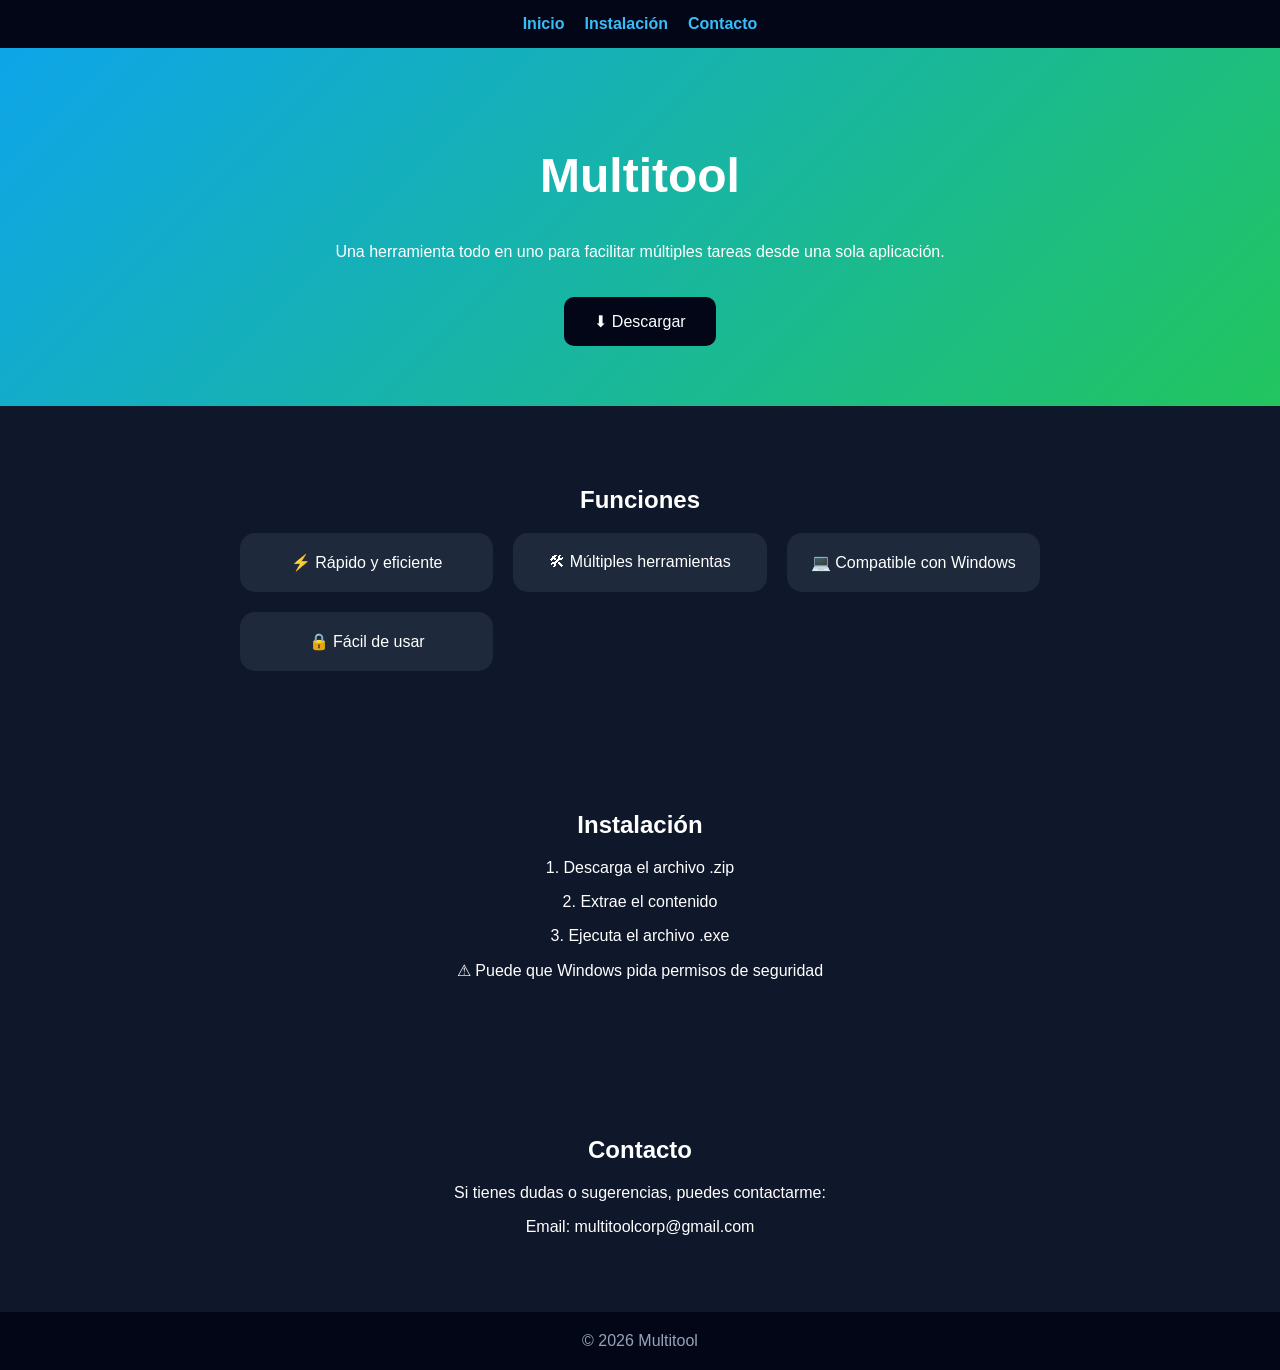
==== index.html @ 6abc8705 "Update index.html" ====
<!DOCTYPE html>
<html lang="es">
<head>
<meta charset="UTF-8">
<meta name="viewport" content="width=device-width, initial-scale=1.0">
<title>Multitool</title>

<style>
body {
    margin: 0;
    font-family: Arial, sans-serif;
    background: #0f172a;
    color: white;
}

/* NAVBAR */
nav {
    display: flex;
    justify-content: center;
    gap: 20px;
    background: #020617;
    padding: 15px;
    position: sticky;
    top: 0;
}
nav a {
    color: #38bdf8;
    text-decoration: none;
    font-weight: bold;
}

/* SECCIONES */
section {
    padding: 60px 20px;
    text-align: center;
}

/* HERO */
.hero {
    background: linear-gradient(135deg, #0ea5e9, #22c55e);
}
.hero h1 {
    font-size: 3em;
}
.btn {
    display: inline-block;
    margin-top: 20px;
    padding: 15px 30px;
    background: #020617;
    color: white;
    text-decoration: none;
    border-radius: 10px;
}

/* CARDS */
.cards {
    display: grid;
    grid-template-columns: repeat(auto-fit, minmax(200px, 1fr));
    gap: 20px;
    max-width: 800px;
    margin: auto;
}
.card {
    background: #1e293b;
    padding: 20px;
    border-radius: 15px;
}

/* FOOTER */
footer {
    text-align: center;
    padding: 20px;
    background: #020617;
    color: #94a3b8;
}
</style>
</head>

<body>

<!-- NAV -->
<nav>
    <a href="#inicio">Inicio</a>
    <a href="#instalacion">Instalación</a>
    <a href="#contacto">Contacto</a>
</nav>

<!-- MAIN -->
<section id="inicio" class="hero">
    <h1>Multitool</h1>
    <p>Una herramienta todo en uno para facilitar múltiples tareas desde una sola aplicación.</p>
    <a class="btn" href="multitool.zip">⬇ Descargar</a>
</section>

<!-- CARACTERISTICAS -->
<section>
    <h2>Funciones</h2>
    <div class="cards">
        <div class="card">⚡ Rápido y eficiente</div>
        <div class="card">🛠 Múltiples herramientas</div>
        <div class="card">💻 Compatible con Windows</div>
        <div class="card">🔒 Fácil de usar</div>
    </div>
</section>

<!-- INSTALACION -->
<section id="instalacion">
    <h2>Instalación</h2>
    <p>1. Descarga el archivo .zip</p>
    <p>2. Extrae el contenido</p>
    <p>3. Ejecuta el archivo .exe</p>
    <p>⚠ Puede que Windows pida permisos de seguridad</p>
</section>

<!-- CONTACTO -->
<section id="contacto">
    <h2>Contacto</h2>
    <p>Si tienes dudas o sugerencias, puedes contactarme:</p>
    <p>Email: multitoolcorp@gmail.com</p>
</section>

<footer>
    © 2026 Multitool
</footer>

</body>
</html>
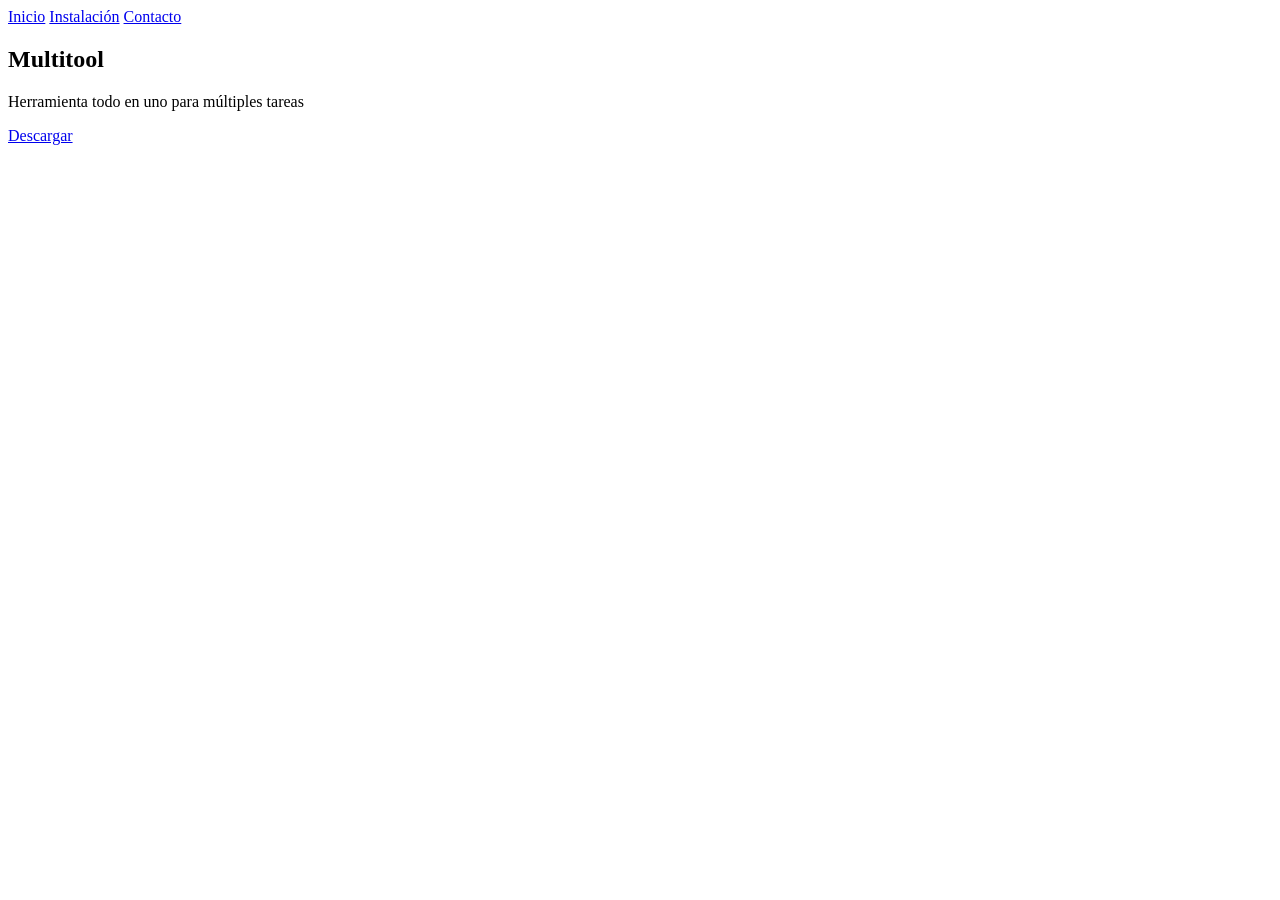
==== commit d2415bc1: "Update index.html" ====
--- a/index.html
+++ b/index.html
@@ -5,123 +5,24 @@
 <meta name="viewport" content="width=device-width, initial-scale=1.0">
 <title>Multitool</title>
 
-<style>
-body {
-    margin: 0;
-    font-family: Arial, sans-serif;
-    background: #0f172a;
-    color: white;
-}
-
-/* NAVBAR */
-nav {
-    display: flex;
-    justify-content: center;
-    gap: 20px;
-    background: #020617;
-    padding: 15px;
-    position: sticky;
-    top: 0;
-}
-nav a {
-    color: #38bdf8;
-    text-decoration: none;
-    font-weight: bold;
-}
-
-/* SECCIONES */
-section {
-    padding: 60px 20px;
-    text-align: center;
-}
-
-/* HERO */
-.hero {
-    background: linear-gradient(135deg, #0ea5e9, #22c55e);
-}
-.hero h1 {
-    font-size: 3em;
-}
-.btn {
-    display: inline-block;
-    margin-top: 20px;
-    padding: 15px 30px;
-    background: #020617;
-    color: white;
-    text-decoration: none;
-    border-radius: 10px;
-}
-
-/* CARDS */
-.cards {
-    display: grid;
-    grid-template-columns: repeat(auto-fit, minmax(200px, 1fr));
-    gap: 20px;
-    max-width: 800px;
-    margin: auto;
-}
-.card {
-    background: #1e293b;
-    padding: 20px;
-    border-radius: 15px;
-}
-
-/* FOOTER */
-footer {
-    text-align: center;
-    padding: 20px;
-    background: #020617;
-    color: #94a3b8;
-}
-</style>
+<link rel="stylesheet" href="css/styles.css">
+<link rel="icon" href="img/icono.png">
 </head>
 
 <body>
 
-<!-- NAV -->
 <nav>
-    <a href="#inicio">Inicio</a>
-    <a href="#instalacion">Instalación</a>
-    <a href="#contacto">Contacto</a>
+    <a href="index.html">Inicio</a>
+    <a href="instalacion.html">Instalación</a>
+    <a href="contacto.html">Contacto</a>
 </nav>
 
-<!-- MAIN -->
-<section id="inicio" class="hero">
+<section class="hero">
     <h1>Multitool</h1>
-    <p>Una herramienta todo en uno para facilitar múltiples tareas desde una sola aplicación.</p>
-    <a class="btn" href="multitool.zip">⬇ Descargar</a>
+    <p>Herramienta todo en uno para múltiples tareas</p>
+    <a class="btn" href="multitool.zip">Descargar</a>
 </section>
 
-<!-- CARACTERISTICAS -->
-<section>
-    <h2>Funciones</h2>
-    <div class="cards">
-        <div class="card">⚡ Rápido y eficiente</div>
-        <div class="card">🛠 Múltiples herramientas</div>
-        <div class="card">💻 Compatible con Windows</div>
-        <div class="card">🔒 Fácil de usar</div>
-    </div>
-</section>
-
-<!-- INSTALACION -->
-<section id="instalacion">
-    <h2>Instalación</h2>
-    <p>1. Descarga el archivo .zip</p>
-    <p>2. Extrae el contenido</p>
-    <p>3. Ejecuta el archivo .exe</p>
-    <p>⚠ Puede que Windows pida permisos de seguridad</p>
-</section>
-
-<!-- CONTACTO -->
-<section id="contacto">
-    <h2>Contacto</h2>
-    <p>Si tienes dudas o sugerencias, puedes contactarme:</p>
-    <p>Email: multitoolcorp@gmail.com</p>
-</section>
-
-<footer>
-    © 2026 Multitool
-</footer>
-
+<script src="js/app.js"></script>
 </body>
 </html>
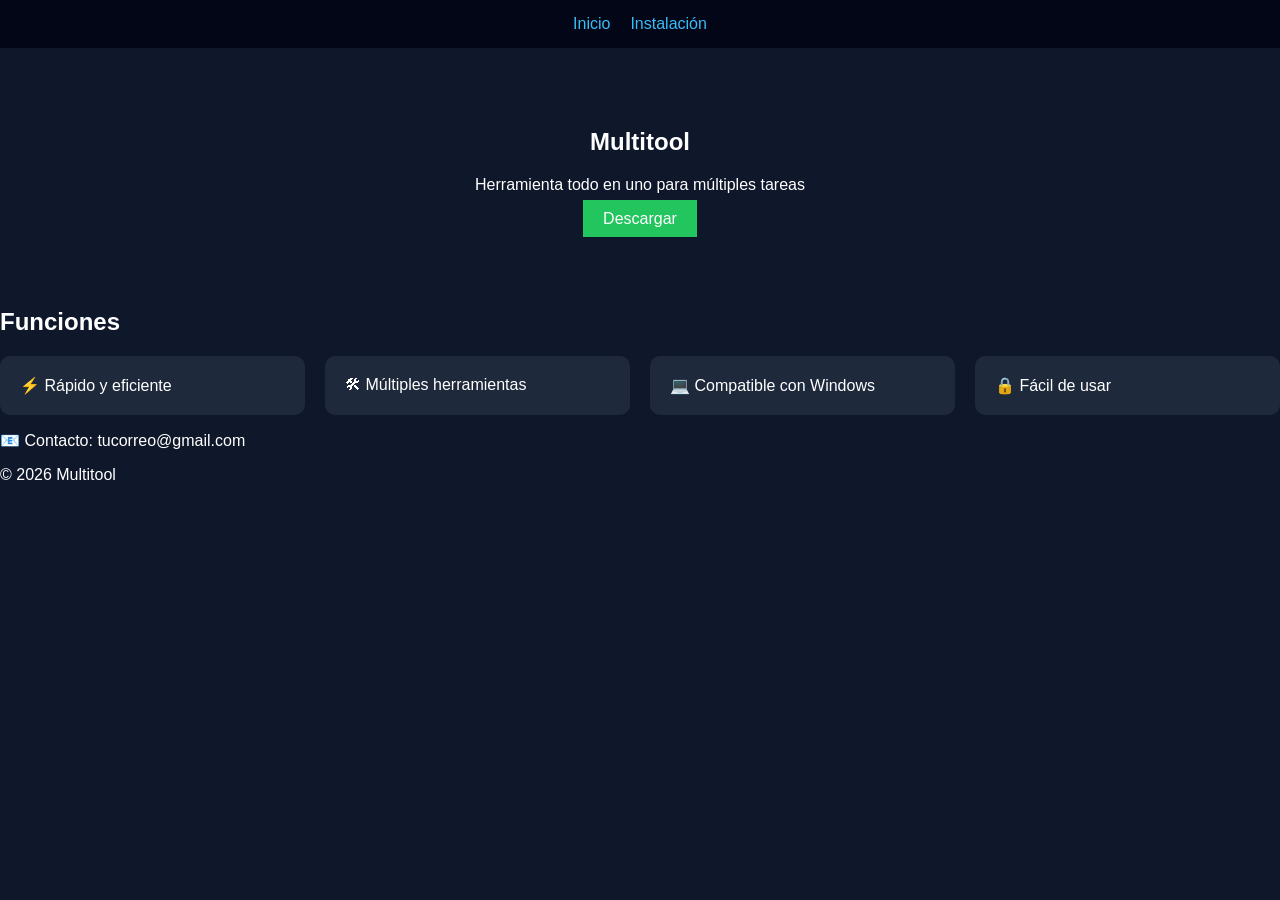
==== commit 37f928fe: "Update index.html" ====
--- a/index.html
+++ b/index.html
@@ -14,7 +14,6 @@
 <nav>
     <a href="index.html">Inicio</a>
     <a href="instalacion.html">Instalación</a>
-    <a href="contacto.html">Contacto</a>
 </nav>
 
 <section class="hero">
@@ -23,6 +22,20 @@
     <a class="btn" href="multitool.zip">Descargar</a>
 </section>
 
-<script src="js/app.js"></script>
+<section>
+    <h2>Funciones</h2>
+    <div class="cards">
+        <div class="card">⚡ Rápido y eficiente</div>
+        <div class="card">🛠 Múltiples herramientas</div>
+        <div class="card">💻 Compatible con Windows</div>
+        <div class="card">🔒 Fácil de usar</div>
+    </div>
+</section>
+
+<footer>
+    <p>📧 Contacto: tucorreo@gmail.com</p>
+    <p>© 2026 Multitool</p>
+</footer>
+
 </body>
 </html>
--- a/css/styles.css
+++ b/css/styles.css
@@ -0,0 +1,43 @@
+body {
+    margin: 0;
+    font-family: Arial;
+    background: #0f172a;
+    color: white;
+}
+
+nav {
+    display: flex;
+    justify-content: center;
+    gap: 20px;
+    background: #020617;
+    padding: 15px;
+}
+
+nav a {
+    color: #38bdf8;
+    text-decoration: none;
+}
+
+.hero {
+    text-align: center;
+    padding: 60px;
+}
+
+.cards {
+    display: grid;
+    grid-template-columns: repeat(auto-fit, minmax(200px,1fr));
+    gap: 20px;
+}
+
+.card {
+    background: #1e293b;
+    padding: 20px;
+    border-radius: 10px;
+}
+
+.btn {
+    background: #22c55e;
+    padding: 10px 20px;
+    color: white;
+    text-decoration: none;
+}
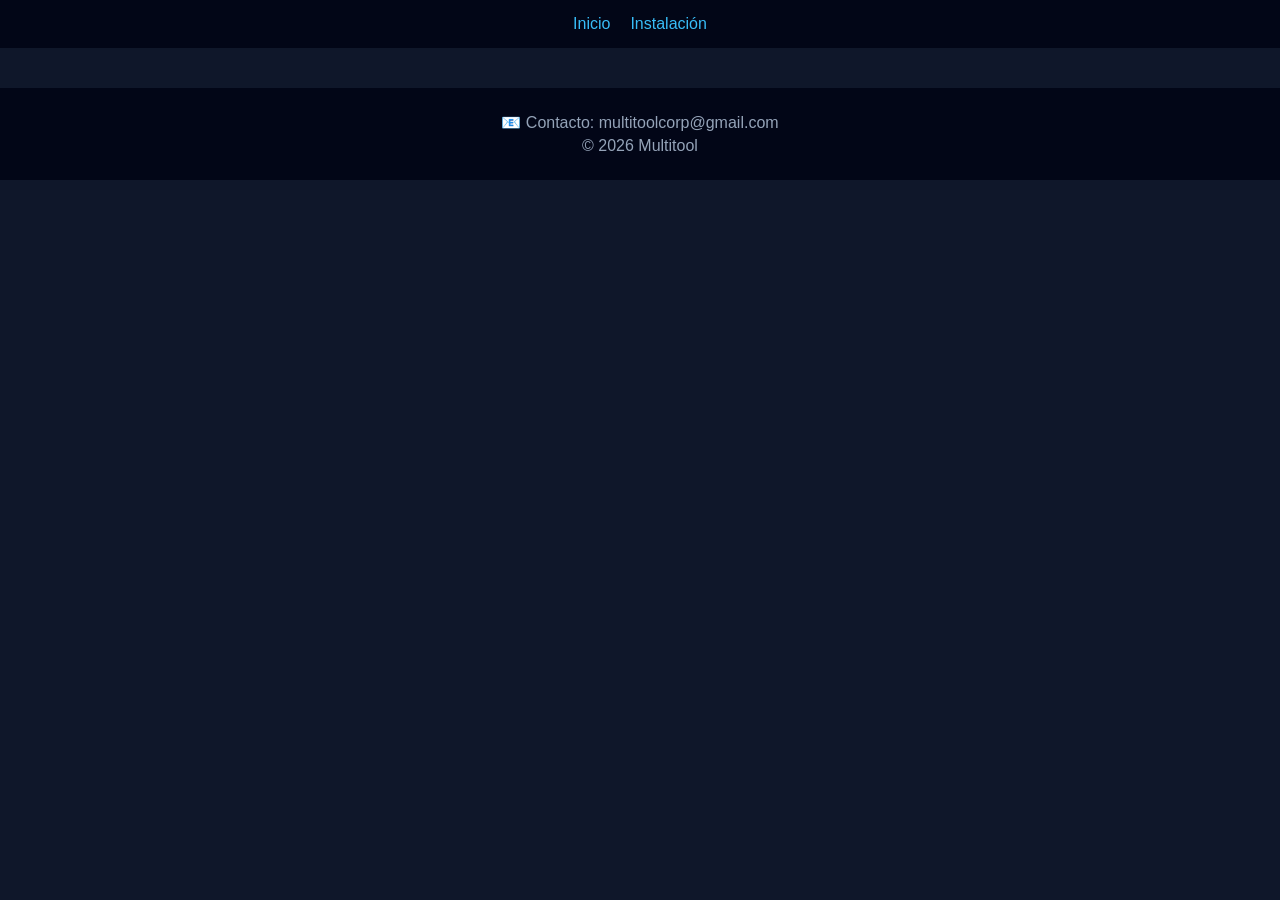
==== commit 3f1da2df: "Update index.html" ====
--- a/index.html
+++ b/index.html
@@ -12,30 +12,17 @@
 <body>
 
 <nav>
-    <a href="index.html">Inicio</a>
-    <a href="instalacion.html">Instalación</a>
+    <a href="#" onclick="cargarVista('inicio')">Inicio</a>
+    <a href="#" onclick="cargarVista('instalacion')">Instalación</a>
 </nav>
 
-<section class="hero">
-    <h1>Multitool</h1>
-    <p>Herramienta todo en uno para múltiples tareas</p>
-    <a class="btn" href="multitool.zip">Descargar</a>
-</section>
-
-<section>
-    <h2>Funciones</h2>
-    <div class="cards">
-        <div class="card">⚡ Rápido y eficiente</div>
-        <div class="card">🛠 Múltiples herramientas</div>
-        <div class="card">💻 Compatible con Windows</div>
-        <div class="card">🔒 Fácil de usar</div>
-    </div>
-</section>
+<div id="contenido"></div>
 
 <footer>
-    <p>📧 Contacto: tucorreo@gmail.com</p>
+    <p>📧 Contacto: multitoolcorp@gmail.com</p>
     <p>© 2026 Multitool</p>
 </footer>
 
+<script src="js/app.js"></script>
 </body>
 </html>
--- a/css/styles.css
+++ b/css/styles.css
@@ -41,3 +41,14 @@
     color: white;
     text-decoration: none;
 }
+footer {
+    background: #020617;
+    text-align: center;
+    padding: 20px;
+    color: #94a3b8;
+    margin-top: 40px;
+}
+
+footer p {
+    margin: 5px;
+}
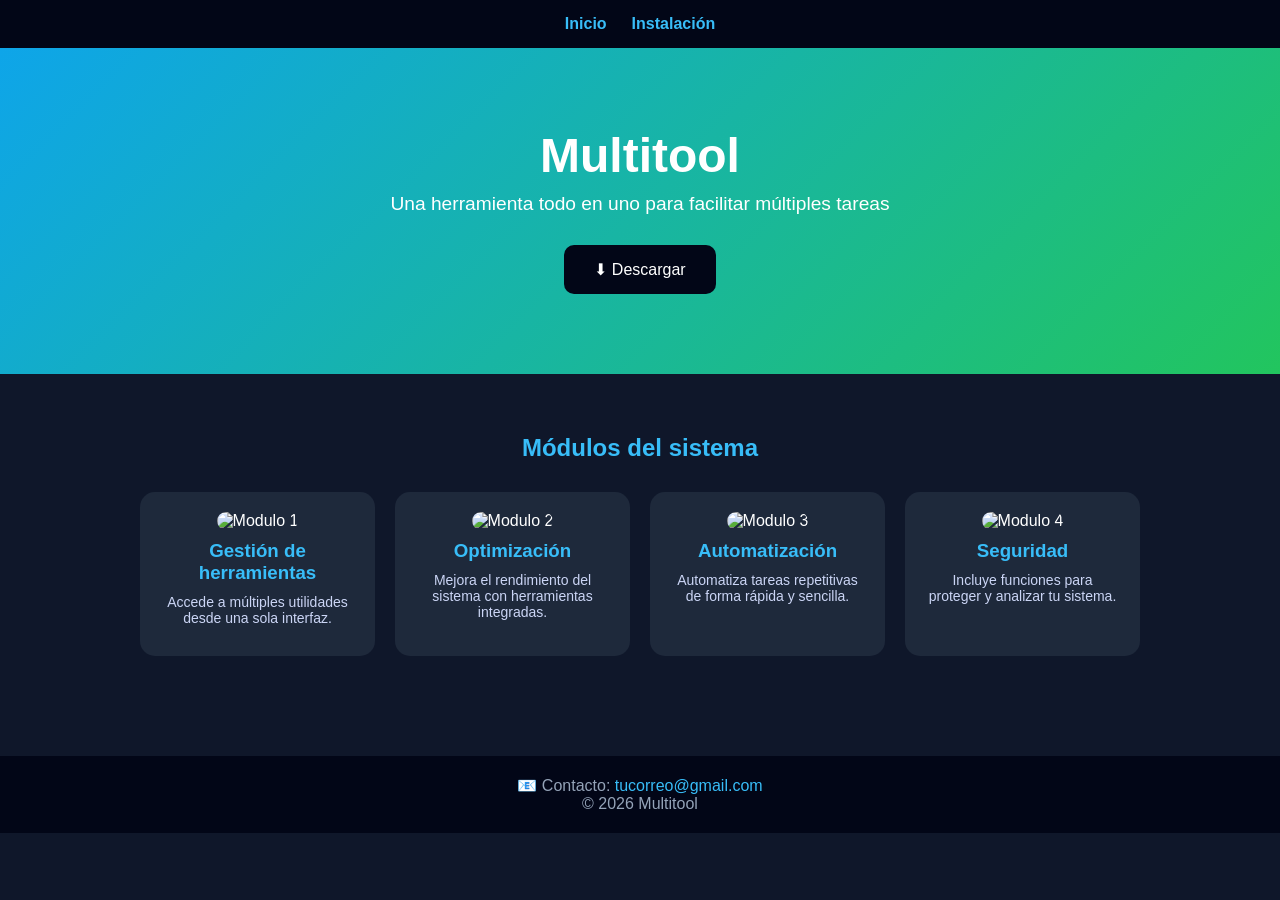
==== commit 6cb28b0b: "Update index.html" ====
--- a/index.html
+++ b/index.html
@@ -12,14 +12,14 @@
 <body>
 
 <nav>
-    <a href="#" onclick="cargarVista('inicio')">Inicio</a>
-    <a href="#" onclick="cargarVista('instalacion')">Instalación</a>
+    <a onclick="cargarVista('inicio')">Inicio</a>
+    <a onclick="cargarVista('instalacion')">Instalación</a>
 </nav>
 
 <div id="contenido"></div>
 
 <footer>
-    <p>📧 Contacto: multitoolcorp@gmail.com</p>
+    <p>📧 Contacto: <a href="mailto:tucorreo@gmail.com">tucorreo@gmail.com</a></p>
     <p>© 2026 Multitool</p>
 </footer>
 
--- a/css/styles.css
+++ b/css/styles.css
@@ -1,54 +1,144 @@
+/* RESET */
+* {
+    margin: 0;
+    padding: 0;
+    box-sizing: border-box;
+}
+
+/* BODY */
 body {
-    margin: 0;
-    font-family: Arial;
+    font-family: Arial, sans-serif;
     background: #0f172a;
     color: white;
 }
 
+/* NAVBAR */
 nav {
     display: flex;
     justify-content: center;
-    gap: 20px;
+    gap: 25px;
     background: #020617;
     padding: 15px;
+    position: sticky;
+    top: 0;
+    z-index: 100;
 }
 
 nav a {
     color: #38bdf8;
     text-decoration: none;
+    font-weight: bold;
+    transition: 0.3s;
 }
 
+nav a:hover {
+    color: #22c55e;
+}
+
+/* HERO */
 .hero {
     text-align: center;
-    padding: 60px;
+    padding: 80px 20px;
+    background: linear-gradient(135deg, #0ea5e9, #22c55e);
 }
 
+.hero h1 {
+    font-size: 3em;
+    margin-bottom: 10px;
+}
+
+.hero p {
+    font-size: 1.2em;
+}
+
+/* BOTÓN */
+.btn {
+    display: inline-block;
+    margin-top: 20px;
+    padding: 15px 30px;
+    background: #020617;
+    color: white;
+    text-decoration: none;
+    border-radius: 10px;
+    transition: 0.3s;
+}
+
+.btn:hover {
+    background: #020617;
+    transform: scale(1.05);
+}
+
+/* SECCIONES */
+section {
+    padding: 60px 20px;
+    text-align: center;
+}
+
+h2 {
+    margin-bottom: 30px;
+    color: #38bdf8;
+}
+
+/* CARDS GRID */
 .cards {
     display: grid;
-    grid-template-columns: repeat(auto-fit, minmax(200px,1fr));
+    grid-template-columns: repeat(auto-fit, minmax(220px, 1fr));
     gap: 20px;
+    max-width: 1000px;
+    margin: auto;
 }
 
+/* CARD */
 .card {
     background: #1e293b;
     padding: 20px;
+    border-radius: 15px;
+    transition: 0.3s;
+}
+
+.card:hover {
+    transform: translateY(-5px);
+    box-shadow: 0 10px 20px rgba(0,0,0,0.3);
+}
+
+/* IMAGEN DE CARD */
+.card img {
+    width: 100%;
+    height: 150px;
+    object-fit: cover;
     border-radius: 10px;
 }
 
-.btn {
-    background: #22c55e;
-    padding: 10px 20px;
-    color: white;
-    text-decoration: none;
+/* TEXTO CARD */
+.card h3 {
+    margin-top: 10px;
+    color: #38bdf8;
 }
+
+.card p {
+    font-size: 14px;
+    color: #cbd5f5;
+}
+
+/* LISTAS / TEXTO INSTALACION */
+section p {
+    margin: 10px 0;
+}
+
+/* FOOTER */
 footer {
-    background: #020617;
     text-align: center;
     padding: 20px;
+    background: #020617;
     color: #94a3b8;
     margin-top: 40px;
 }
 
-footer p {
-    margin: 5px;
+footer a {
+    color: #38bdf8;
+    text-decoration: none;
 }
+
+footer a:hover {
+    text-decoration: underline;
+}
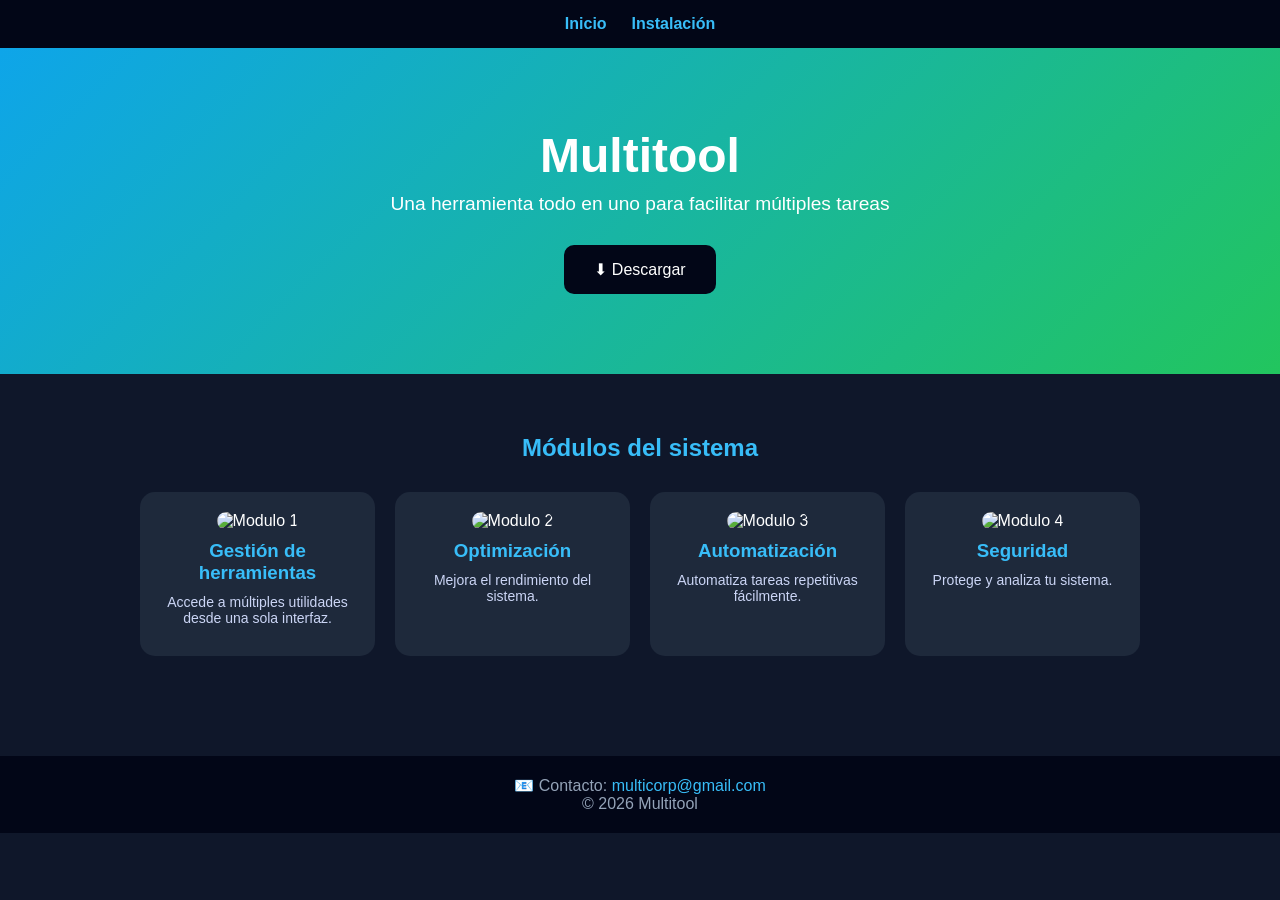
==== commit a9a97f39: "Update index.html" ====
--- a/index.html
+++ b/index.html
@@ -19,7 +19,7 @@
 <div id="contenido"></div>
 
 <footer>
-    <p>📧 Contacto: <a href="mailto:tucorreo@gmail.com">tucorreo@gmail.com</a></p>
+    <p>📧 Contacto: <a href="mailto:tucorreo@gmail.com">multicorp@gmail.com</a></p>
     <p>© 2026 Multitool</p>
 </footer>
 
